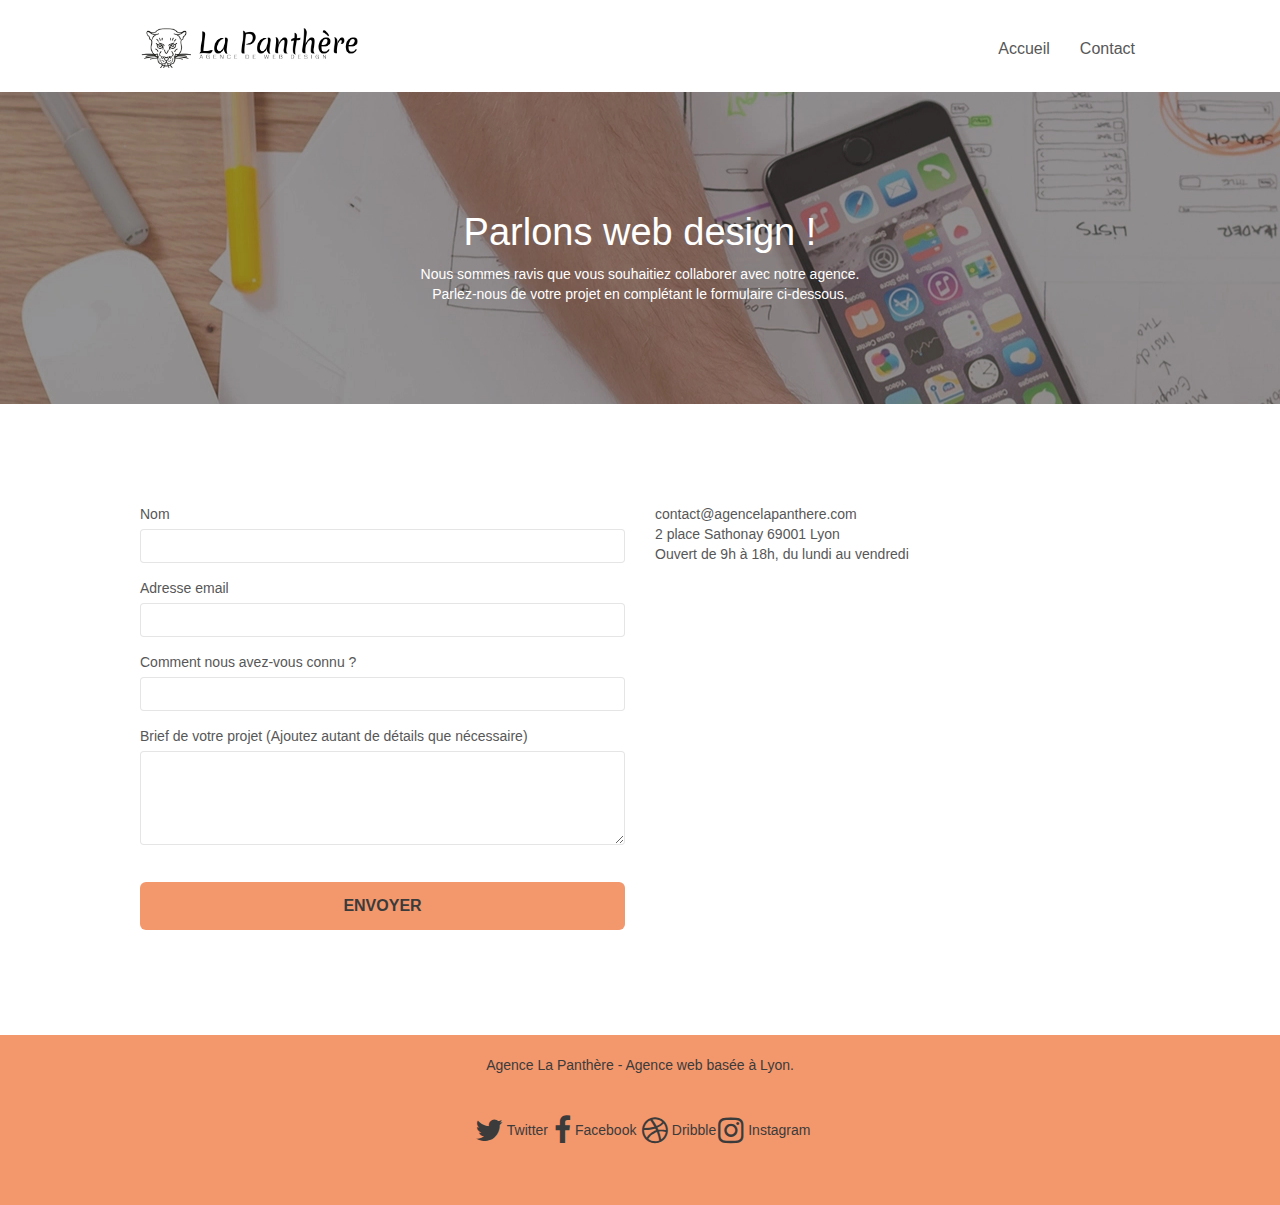
==== contact.html @ 333d261f "improved accessibility" ====
<!doctype html>
<html lang="fr">
<head>
	<meta charset="utf-8">
	<meta name="description" content="La Panthère est une entreprise de web design basée à Lyon. Nous créons des sites web professionnels et attrayants qui aident nos clients à atteindre leurs objectifs commerciaux. Nous proposons également des services de référencement naturel pour améliorer la visibilité de votre site sur les moteurs de recherche. Contactez-nous pour en savoir plus sur nos services de web design à Lyon.">
	<meta name="viewport" content="width=device-width, initial-scale=1.0, viewport-fit=cover">
	<link rel="shortcut icon" type="image/webp" href="img/favicon.webp">

	<link rel="stylesheet" type="text/css" href="css/bootstrap.min.css" defer>
	<link rel="stylesheet" type="text/css" href="css/font-awesome.min.css">
	<link rel="stylesheet" type="text/css" href="css/et-line.min.css">
	<link rel="stylesheet" type="text/css" href="css/style.min.css">

	<title>La Panthère - Contact</title>

    
<!-- Analytics -->
 
<!-- Analytics END -->
    
</head>
<body>
<!-- Principal conteneur -->
<div class="page-container">
    
<!-- bloc-0 -->
<header>
	<div class="bloc bgc-white l-bloc " id="bloc-0">
		<div class="container bloc-sm">
			<nav class="navbar row">
				<div class="navbar-header">
					<a class="navbar-brand" href="index.html"><img src="img/agence-la-panthere-monochrome.1.webp" alt="atlanta web design logo" height="40" /></a>
					<button id="nav-toggle" type="button" class="ui-navbar-toggle navbar-toggle" data-toggle="collapse" data-target=".navbar-1">
						<span class="sr-only">Toggle navigation</span><span class="icon-bar"></span><span class="icon-bar"></span><span class="icon-bar"></span>
					</button>
				</div>
				<div class="collapse navbar-collapse navbar-1 special-dropdown-nav">
					<ul class="site-navigation nav navbar-nav">
						<li>
							<a href="index.html" label="Vers la page d'accueil du site">Accueil</a>
						</li>
						<li>
							<a href="contact.html" label="Vers la page de contact du site">Contact</a>
						</li>
					</ul>
				</div>
			</nav>
		</div>
	</div>
</header>
<!-- bloc-0 END -->

<!-- bloc-6 -->
<main>
	<div class="bloc bg-banniere bg-repeat bgc-atomic-tangerine d-bloc bloc-bg-texture" id="bloc-6">
		<div class="container bloc-lg">
			<div class="row">
				<div class="col-sm-12">
					<h1 class="text-center ltc-white hero-bloc-text">
						Parlons web design !
					</h1>
					<p class="text-center ltc-white mg-lg tight-width-whitespace">
						Nous sommes ravis que vous souhaitiez collaborer avec notre agence.<br>
						Parlez-nous de votre projet en complétant le formulaire ci-dessous.
					</p>
				</div>
			</div>
		</div>
	</div>
	<!-- bloc-6 END -->

	<!-- bloc-7 -->
	<div class="bloc bgc-white l-bloc" id="bloc-7">
		<div class="container bloc-lg">
			<div class="row">
				<div class="col-sm-6">
					<form id="form_1" novalidate success-msg="Your message has been sent." fail-msg="Sorry it seems that our mail server is not responding, Sorry for the inconvenience!">
						<div class="form-group">
							<label>
								Nom
							</label>
							<input id="name" class="form-control" required title="Entrez votre nom" />
						</div>
						<div class="form-group">
							<label for="email">
								Adresse email
							</label>
							<input id="email" class="form-control" type="email" required title="Veuillez entrer votre adresse e-mail" />
						</div>
						<div class="form-group">
							<label for="input_504">
								Comment nous avez-vous connu ?
							</label>
							<input class="form-control" type="email" required id="input_504" title="Dites-nous comment vous nous avez connus"/>
						</div>
						<div class="form-group">
							<label for="message">
								Brief de votre projet (Ajoutez autant de détails que nécessaire)<br>
							</label><textarea id="message" class="form-control" rows="4" cols="50" required title="Veuillez entrer un bref de votre projet avec autant de détails que nécessaire"></textarea>
						</div> 
						<button class="bloc-button btn btn-lg btn-block cta-hero btn-atomic-tangerine" type="submit" title="Envoyer le formulaire">
							Envoyer
						</button>
					</form>
				</div>
				<div class="col-sm-6">
					<p>
						contact@agencelapanthere.com<br>2 place Sathonay 69001 Lyon<br>Ouvert de 9h à 18h, du lundi au vendredi<br>
					</p>
				</div>
			</div>
		</div>
	</div>
</main>
<!-- bloc-7 END -->

<!-- ScrollToTop Button -->
<a class="bloc-button btn btn-d scrollToTop" onclick="scrollToTarget('1')"><span class="fa fa-chevron-up"></span></a>
<!-- ScrollToTop Button END-->


<!-- Footer - bloc-8 -->
<footer>
	<div class="bloc bgc-atomic-tangerine d-bloc" id="bloc-8">
		<div class="container bloc-sm">
			<div class="row">
				<div class="col-sm-12">
					<p class="text-center">
						Agence La Panthère - Agence web basée à Lyon.<br>
					</p>
					<div class="row row-no-gutters social">
						<div class="col-sm-3">
							<div class="text-center">
								<a class="social" href="https://twitter.com" aria-label="twitter" title="twitter"><span class="fa fa-twitter icon-md"></span>Twitter</a>
							</div>
						</div>
						<div class="col-sm-3">
							<div class="text-center">
								<a class="social" href="https://www.facebook.com" aria-label="facebook" title="facebook"><span class="fa fa-facebook icon-md"></span>Facebook</a>
							</div>
						</div>
						<div class="col-sm-3">
							<div class="text-center ">
								<a class="social" href="https://dribbble.com" aria-label="dribbble" title="dribbble"><span class="fa fa-dribbble icon-md"></span>Dribble</a>
							</div>
						</div>
						<div class="col-sm-3">
							<div class="text-center ">
								<a class="social" href="https://www.instagram.com" aria-label="instagram" title="instagram"><span class="fa fa-instagram icon-md"></span>Instagram</a>
							</div>
						</div>
					</div>
				</div>
			</div>
		</div>
	</div>
</footer>
<!-- Footer - bloc-8 END -->

</div>
<!-- Principal conteneur END -->
    
<!-- scrips js delayed -->
<script src="./js/jquery-2.1.0.min.js" defer></script>
<script src="./js/bootstrap.min.js" defer></script>
<script src="./js/blocs.min.js" defer></script>
<script src="./js/jqBootstrapValidation.min.js" defer></script>
<script src="./js/formHandler.min.js" defer></script>

</body>
</html>
---- css/style.min.css ----
.d-bloc .navbar-toggle .icon-bar,body{background:#fff}.bloc .container,.row.row-no-gutters>[class*=" col-"],.row.row-no-gutters>[class^=col-]{padding-right:0;padding-left:0}.nav-center .navbar-brand img,body{margin:0}.nav-invert .navbar .nav,.nav>li{float:left}a,button{outline:0!important}.scrollToTop,a,button{transition:.3s ease-in-out}.text-center,a[data-lightbox]{text-align:center}body{padding:0;overflow-x:hidden;-webkit-font-smoothing:antialiased;-moz-osx-font-smoothing:grayscale}a:hover{text-decoration:none;cursor:pointer}#page-loading-blocs-notifaction{position:fixed;top:0;bottom:0;width:100%;z-index:100000;background:url("img/pageload-spinner.gif") center center no-repeat #fff}.bloc{width:100%;clear:both;background:50% 50%/cover no-repeat;padding:0 50px;-webkit-background-size:cover;-moz-background-size:cover;-o-background-size:cover;position:relative}.bloc-lg{padding:100px 50px}.bloc-md{padding:50px}.bloc-sm{padding:20px 50px}.bg-b-edge,.bg-bl-edge,.bg-br-edge,.bg-center,.bg-l-edge,.bg-r-edge,.bg-repeat,.bg-t-edge,.bg-tl-edge,.bg-tr-edge{-webkit-background-size:auto!important;-moz-background-size:auto!important;-o-background-size:auto!important;background-size:auto!important}.bg-repeat,.nav>li a:focus,.nav>li a:hover{background:0 0}.bg-t-edge{background:top no-repeat}.bloc-bg-texture::before{content:"";background-size:2px 2px;position:absolute;top:0;bottom:0;left:0;right:0}.nav>li>.dropdown a,.navbar-toggle:hover{background:0 0!important}.b-parallax{background-attachment:fixed}.d-bloc{color:rgba(255,255,255,.7)}.d-bloc button:hover{color:rgba(255,255,255,.9)}.d-bloc .icon-round,.d-bloc .icon-rounded,.d-bloc .icon-semi-rounded-a,.d-bloc .icon-semi-rounded-b,.d-bloc .icon-square{border-color:rgba(255,255,255,.9)}.d-bloc .divider-h span{border-color:rgba(255,255,255,.2)}.d-bloc .a-btn,.d-bloc .navbar a,.d-bloc .navbar-brand,.d-bloc a .icon-lg,.d-bloc a .icon-md,.d-bloc a .icon-sm,.d-bloc a .icon-xl,.d-bloc h1 a,.d-bloc h2 a,.d-bloc h3 a,.d-bloc h4 a,.d-bloc h5 a,.d-bloc h6 a,.d-bloc p a{color:rgba(255,255,255,.6)}.d-bloc .a-btn:hover,.d-bloc .navbar a:hover,.d-bloc .navbar-brand:hover,.d-bloc a:hover .icon-lg,.d-bloc a:hover .icon-md,.d-bloc a:hover .icon-sm,.d-bloc a:hover .icon-xl,.d-bloc h1 a:hover,.d-bloc h2 a:hover,.d-bloc h3 a:hover,.d-bloc h4 a:hover,.d-bloc h5 a:hover,.d-bloc h6 a:hover,.d-bloc p a:hover{color:#fff}.d-bloc .btn-wire,.d-bloc .btn-wire:hover{color:#fff;border-color:#fff}.d-bloc .panel icon,.l-bloc .icon-round,.l-bloc .icon-rounded,.l-bloc .icon-semi-rounded-a,.l-bloc .icon-semi-rounded-b,.l-bloc .icon-square{border-color:rgba(0,0,0,.7)}.d-bloc .panel,.l-bloc{color:rgba(0,0,0,.5)}.d-bloc .panel button:hover,.l-bloc button:hover{color:rgba(0,0,0,.7)}.d-bloc .panel .divider-h span,.l-bloc .divider-h span{border-color:rgba(0,0,0,.1)}.d-bloc .panel .a-btn,.l-bloc .a-btn,.l-bloc .navbar a,.l-bloc .navbar-brand,.l-bloc .navbar-toggle .icon-bar,.l-bloc a .icon-lg,.l-bloc a .icon-md,.l-bloc a .icon-sm,.l-bloc a .icon-xl,.l-bloc h1 a,.l-bloc h2 a,.l-bloc h3 a,.l-bloc h4 a,.l-bloc h5 a,.l-bloc h6 a,.l-bloc p a{color:rgba(0,0,0,.6)}.d-bloc .panel .a-btn:hover,.l-bloc .a-btn:hover,.l-bloc .navbar a:hover,.l-bloc .navbar-brand:hover,.l-bloc a:hover .icon-lg,.l-bloc a:hover .icon-md,.l-bloc a:hover .icon-sm,.l-bloc a:hover .icon-xl,.l-bloc h1 a:hover,.l-bloc h2 a:hover,.l-bloc h3 a:hover,.l-bloc h4 a:hover,.l-bloc h5 a:hover,.l-bloc h6 a:hover,.l-bloc p a:hover{color:#000}.d-bloc .panel .btn-wire,.d-bloc .panel .btn-wire:hover,.l-bloc .btn-wire,.l-bloc .btn-wire:hover{color:rgba(0,0,0,.7);border-color:rgba(0,0,0,.3)}.voffset{margin-top:30px}.voffset-lg{margin-top:80px}.row-no-gutters{margin-right:0;margin-left:0}#bloc-1-hero h1{font-size:32px}.navbar{margin-bottom:0;z-index:1}.navbar-brand{height:auto;padding:3px 15px;font-size:25px;font-weight:600;line-height:44px}.navbar-brand img{max-height:200px;margin:0 5px 0 0;display:inline}.navbar-brand img[src$=svg]{min-width:100px}.navbar .nav{padding-top:2px;margin-right:-16px;float:right;z-index:1}.nav>li{margin-top:4px;font-size:16px}.navbar-nav .open .dropdown-menu>li>a{text-align:inherit}.navbar-toggle{margin:10px 10px 0 0;border:0}.mg-lg,.mg-md{margin-top:10px}.navbar-toggle .icon-bar{background-color:rgba(0,0,0,.5);width:26px}.nav-invert .navbar-brand,.nav-invert .navbar-header{float:right;position:relative;z-index:2}.citation{font-style:italic;font-size:1.5em;letter-spacing:-1px;line-height:24px}.author{font-size:1.3em}.col-sm-12{width:100%;place-items:center}footer .social,footer .social .icon-md,footer p{color:#3b3b3b!important;justify-content:center}.ltc-atomic-tangerine,.nav>li a:hover,.tc-white{color:#f3976c!important}@media (min-width:768px){.site-navigation{position:absolute;top:50%;right:20px;transform:translate(0,-50%);-webkit-transform:translateY(-50%)}.nav>li .dropdown-menu a,.nav>li .dropdown-menu a:hover{color:#484848}.nav-invert .site-navigation{left:0;right:0}.nav-center{text-align:center}.nav-center .navbar-header{width:100%}.nav-center .nav>li,.nav-center .navbar-brand,.nav-center .navbar-header{float:none;display:inline-block}.nav-center .site-navigation{position:relative;width:100%;right:0;margin-right:0;margin-top:20px}.nav-center.mini-nav .navbar-toggle{float:none;margin:10px auto 0}}.nav>li>.dropdown a{display:block;padding:14px 15px}nav .caret{margin:0 5px}.dropdown-menu .dropdown-menu{top:-8px;left:100%}.dropdown-menu .dropmenu-flow-right{top:100%;left:0;margin-left:-1px;border-top-left-radius:0;border-top-right-radius:0}.dropdown-menu .dropdown span{border:4px solid #000;border-top-color:transparent;border-right-color:transparent;border-bottom-color:transparent;margin:6px -5px 0 0!important;float:right}.mg-md{margin-bottom:20px}.mg-lg{margin-bottom:40px}.btn{margin:0 5px 5px 0}.btn.pull-right{margin:0 0 5px 5px}.btn-d,.btn-d:focus,.btn-d:hover{color:#fff;background:rgba(0,0,0,.3)}.close-lightbox,.lightbox-caption,.next-lightbox,.prev-lightbox{background:rgba(0,0,0,.5);position:absolute}.btn-rd{border-radius:40px}.btn-clean{border:1px solid rgba(0,0,0,.08);border-bottom-color:rgba(0,0,0,.1);text-shadow:0 1px 0 rgba(0,0,1,.1);box-shadow:0 1px 3px rgba(0,0,1,.25),inset 0 1px 0 0 rgba(255,255,255,.15)}.icon-md{font-size:30px!important}.icon-lg{font-size:60px!important}.showScrollTop,p{font-size:14px}.sm-shadow{text-shadow:0 1px 2px rgba(0,0,0,.3)}.panel-sq,.panel-sq .panel-footer,.panel-sq .panel-heading{border-radius:0}.panel-rd{border-radius:30px}.panel-rd .panel-heading{border-radius:29px 29px 0 0}.panel-rd .panel-footer{border-radius:0 0 29px 29px}.form-control{border-color:rgba(0,0,0,.1);box-shadow:none}.scrollToTop{width:40px;height:40px;position:fixed;bottom:20px;right:20px;opacity:0;z-index:500}.scrollToTop span{margin-top:6px}.showScrollTop{opacity:1}a[data-lightbox]{position:relative;display:block}a[data-lightbox]:hover::before{content:"+";font-family:HelveticaNeue-Light,"Helvetica Neue Light","Helvetica Neue",Helvetica,Arial;font-size:32px;width:50px;height:50px;margin-left:-25px;border-radius:50%;background:rgba(0,0,0,.6);color:#fff;font-weight:100;z-index:1;position:absolute;top:50%;transform:translateY(-50%);-webkit-transform:translateY(-50%)}a[data-lightbox]:hover img{opacity:.6;-webkit-animation-fill-mode:none;animation-fill-mode:none}#lightbox-modal{display:flex;align-items:center}#lightbox-modal .modal-dialog{width:90%;max-width:900px;margin:0 auto}#lightbox-modal .modal-dialog img{max-height:90vh;margin:0 auto}.lightbox-caption{padding:20px;color:#fff;left:15px;right:15px;bottom:5px}.close-lightbox{color:#fff;font-size:30px;top:20px;right:20px;z-index:20;border:none;line-height:30px;padding:0 9px 5px;opacity:.3}.close-lightbox:hover,.next-lightbox:hover,.prev-lightbox:hover{opacity:1;color:#fff}.next-lightbox,.prev-lightbox{font-size:20px;color:rgba(255,255,255,.9);transition:.2s ease-in-out;top:45%;z-index:1;opacity:.4}.next-lightbox{padding:6px 8px 1px 13px;right:25px}.prev-lightbox{padding:6px 13px 1px 10px;left:25px}.snapshot-lb .modal-body{padding-bottom:45px}.snapshot-lb .lightbox-caption{padding:0;color:rgba(0,0,0,.5);background:0 0}.btn,a,h1,h2,h3,h4,h5,h6,label,p{font-family:helvetica;font-weight:400;color:#575757!important}h1,h3,h4{color:#333!important}.container{max-width:1000px}.hero-bloc-text{font-size:38px}.hero-bloc-text-sub{font-size:36px}.statement-bloc-text{line-height:26px;font-style:italic;font-size:20px;text-align:center;font-weight:lighter;max-width:520px;margin:auto}.cta-hero,h3{text-transform:uppercase;font-weight:700}.tight-width-whitespace{max-width:600px;margin:auto}.h1{font-size:20px;font-family:"Open Sans"}.cta-hero{margin-top:22px;color:#fff!important;padding:12px 28px;font-size:16px}.social{max-width:400px;margin:20px auto;display:flex;align-items:center;color:#3b3b3b!important;gap:4px}h2{font-size:22px;line-height:1.4em}h3{font-size:15px}.med-width-whitespace{max-width:800px;margin:auto;box-shadow:0 0 0 #000}.icons{margin-bottom:14px;margin-top:24px}.ltc-white,.white{color:#fff!important}.portfolio-thumb{margin-bottom:24px}.portfolio-row{margin-bottom:44px;margin-top:50px}.avatar{box-shadow:0 4px 9px rgba(0,0,0,.3)}.black-background{background-color:rgba(0,0,0,.7);padding:40px}.bold-link{font-weight:900;text-decoration:underline!important}.bgc-white{background-color:#fff}.bgc-dark-slate-blue{background-color:#364577}.bgc-atomic-tangerine{background-color:#f3976c}.btn-atomic-tangerine{background:#f3976c;color:#3b3b3b!important}.btn-atomic-tangerine:hover{background:#c27956!important;color:#0b1c34!important}.ltc-white:hover{color:#ccc!important}.ltc-atomic-tangerine:hover{color:#c27956!important}.icon-dark-slate-blue{color:#364577!important;border-color:#364577!important}.bg-banniere,.bg-dots-bg{background-image:url("../img/agence-la-panthere.webp")}.bg-presentation{background-image:url("../img/image-de-presentation.webp")}@media (max-width:1024px){.bloc{padding-left:20px;padding-right:20px}.bloc-tile-2.full-width-bloc .container,.bloc-tile-3.full-width-bloc .container,.bloc-tile-4.full-width-bloc .container,.bloc.full-width-bloc{padding-left:0;padding-right:0}}@media (max-width:992px) and (min-width:768px){.navbar .nav{max-width:80%}.nav-center.navbar .nav{max-width:100%}}@media only screen and (min-width:768px) and (max-width:1024px) and (orientation:landscape){.b-parallax{background-attachment:scroll}}@media only screen and (min-width:1024px) and (max-width:1366px) and (-webkit-min-device-pixel-ratio:1.5){.b-parallax{background-attachment:scroll}}@media (max-width:991px){.container{width:100%}.b-parallax{background-attachment:scroll}#hero-bloc,.page-container{overflow-x:hidden;position:relative}.bloc{padding-left:constant(safe-area-inset-left);padding-right:constant(safe-area-inset-right)}.bloc-group,.bloc-group .bloc{display:block;width:100%}.bloc-fill-screen .fill-bloc-bottom-edge,.bloc-fill-screen .fill-bloc-top-edge{padding:0 20px;padding-left:constant(safe-area-inset-left);padding-right:constant(safe-area-inset-right)}}@media (max-width:400px){.bloc{padding-left:0;padding-right:0}}@media (max-width:767px){.page-container{overflow-x:hidden;position:relative}#disqus_thread,h1,h2,h3,h4,h5,h6,p{padding-left:10px!important;padding-right:10px!important}.b-parallax{background-attachment:scroll}.navbar .nav{padding-top:0;border-top:1px solid rgba(0,0,0,.2);float:none!important}.navbar.row{margin-left:0;margin-right:0}.site-navigation{position:inherit;transform:none;-webkit-transform:none;-ms-transform:none}.nav>li{margin-top:0;border-bottom:1px solid rgba(0,0,0,.1);background:rgba(0,0,0,.05);text-align:left;padding-left:15px;width:100%}.nav>li:hover{background:rgba(0,0,0,.08)}.dropdown .dropdown a .caret{float:none;margin:5px 0 0 10px!important;border:4px solid #000;border-bottom-color:transparent;border-right-color:transparent;border-left-color:transparent}#hero-bloc .navbar .nav{background:rgba(0,0,0,.8)}#hero-bloc .navbar .nav a{color:rgba(255,255,255,.6)}.hero{padding:50px 0}.hero-nav{left:-1px;right:-1px}.navbar-collapse{padding:0;overflow-x:hidden;-webkit-box-shadow:none;box-shadow:none}.navbar-brand img{max-height:40px;width:auto}.nav-invert .navbar-header{float:none;width:100%}.nav-invert .navbar-toggle{float:left;margin-left:10px}.bloc,.bloc-fill-screen .fill-bloc-bottom-edge,.bloc-fill-screen .fill-bloc-top-edge,.bloc-md,.bloc-sm,.bloc-tile-2 .container,.bloc-tile-3 .container,.bloc-tile-4 .container{padding-left:0;padding-right:0}.bloc-lg,.bloc-xl,.bloc-xxl{padding:40px 0}.a-block{padding:0 10px}.btn-dwn{display:none}.voffset{margin-top:5px}.voffset-md{margin-top:20px}.voffset-lg{margin-top:30px}form{padding:5px}.close-lightbox{display:inline-block}.blocsapp-device-iphone5{background-size:216px 425px;padding-top:60px;width:216px;height:425px}.blocsapp-device-iphone5 img{width:180px;height:320px}.bloc-mob-center-text{text-align:center}}
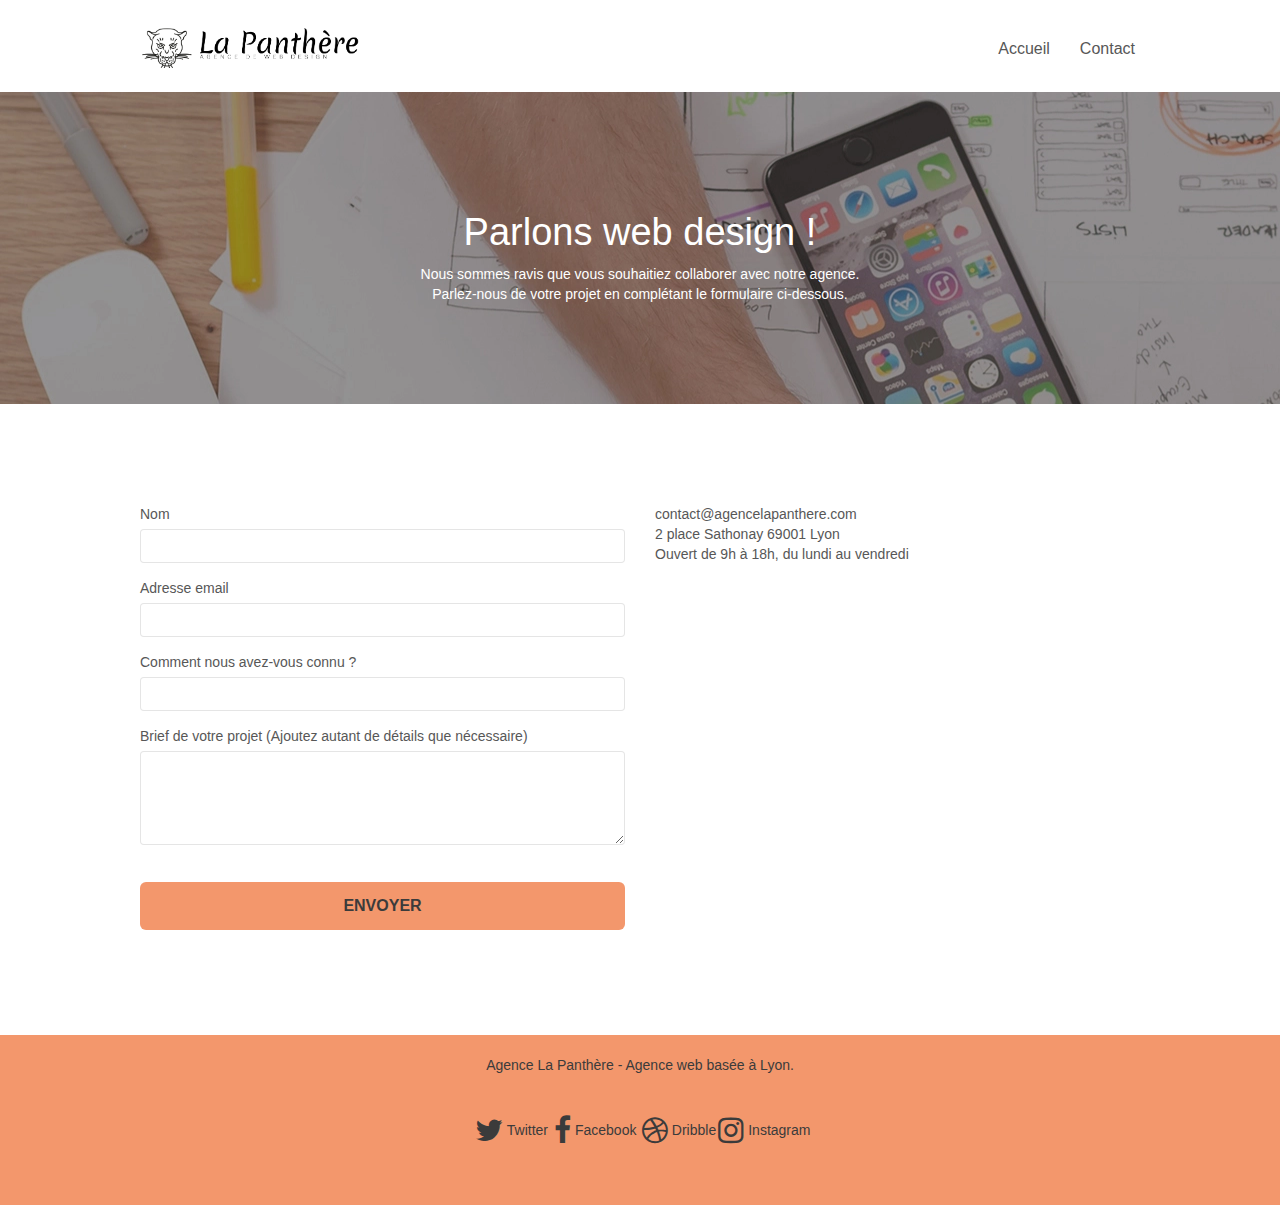
==== commit 53631478: "upgrade jquery" ====
--- a/contact.html
+++ b/contact.html
@@ -4,9 +4,9 @@
 	<meta charset="utf-8">
 	<meta name="description" content="La Panthère est une entreprise de web design basée à Lyon. Nous créons des sites web professionnels et attrayants qui aident nos clients à atteindre leurs objectifs commerciaux. Nous proposons également des services de référencement naturel pour améliorer la visibilité de votre site sur les moteurs de recherche. Contactez-nous pour en savoir plus sur nos services de web design à Lyon.">
 	<meta name="viewport" content="width=device-width, initial-scale=1.0, viewport-fit=cover">
-	<link rel="shortcut icon" type="image/webp" href="img/favicon.webp">
+	<link rel="shortcut icon" type="image/webp" href="img/favicon.ico">
 
-	<link rel="stylesheet" type="text/css" href="css/bootstrap.min.css" defer>
+	<link rel="stylesheet" type="text/css" href="css/bootstrap.min.css">
 	<link rel="stylesheet" type="text/css" href="css/font-awesome.min.css">
 	<link rel="stylesheet" type="text/css" href="css/et-line.min.css">
 	<link rel="stylesheet" type="text/css" href="css/style.min.css">
@@ -37,10 +37,10 @@
 				<div class="collapse navbar-collapse navbar-1 special-dropdown-nav">
 					<ul class="site-navigation nav navbar-nav">
 						<li>
-							<a href="index.html" label="Vers la page d'accueil du site">Accueil</a>
+							<a href="index.html" title="Vers la page d'accueil du site">Accueil</a>
 						</li>
 						<li>
-							<a href="contact.html" label="Vers la page de contact du site">Contact</a>
+							<a href="contact.html" title="Vers la page de contact du site">Contact</a>
 						</li>
 					</ul>
 				</div>
@@ -74,7 +74,7 @@
 		<div class="container bloc-lg">
 			<div class="row">
 				<div class="col-sm-6">
-					<form id="form_1" novalidate success-msg="Your message has been sent." fail-msg="Sorry it seems that our mail server is not responding, Sorry for the inconvenience!">
+					<form id="form_1" novalidate data-success-msg="Your message has been sent." data-fail-msg="Sorry it seems that our mail server is not responding, Sorry for the inconvenience!">
 						<div class="form-group">
 							<label>
 								Nom
@@ -131,22 +131,22 @@
 					<div class="row row-no-gutters social">
 						<div class="col-sm-3">
 							<div class="text-center">
-								<a class="social" href="https://twitter.com" aria-label="twitter" title="twitter"><span class="fa fa-twitter icon-md"></span>Twitter</a>
+								<a class="social" href="https://twitter.com" aria-label="twitter" title="vers notre twitter"><span class="fa fa-twitter icon-md"></span>Twitter</a>
 							</div>
 						</div>
 						<div class="col-sm-3">
 							<div class="text-center">
-								<a class="social" href="https://www.facebook.com" aria-label="facebook" title="facebook"><span class="fa fa-facebook icon-md"></span>Facebook</a>
+								<a class="social" href="https://www.facebook.com" aria-label="facebook" title="vers notre facebook"><span class="fa fa-facebook icon-md"></span>Facebook</a>
 							</div>
 						</div>
 						<div class="col-sm-3">
 							<div class="text-center ">
-								<a class="social" href="https://dribbble.com" aria-label="dribbble" title="dribbble"><span class="fa fa-dribbble icon-md"></span>Dribble</a>
+								<a class="social" href="https://dribbble.com" aria-label="dribbble" title="vers notre dribbble"><span class="fa fa-dribbble icon-md"></span>Dribble</a>
 							</div>
 						</div>
 						<div class="col-sm-3">
 							<div class="text-center ">
-								<a class="social" href="https://www.instagram.com" aria-label="instagram" title="instagram"><span class="fa fa-instagram icon-md"></span>Instagram</a>
+								<a class="social" href="https://www.instagram.com" aria-label="instagram" title="vers notre instagram"><span class="fa fa-instagram icon-md"></span>Instagram</a>
 							</div>
 						</div>
 					</div>
@@ -161,7 +161,7 @@
 <!-- Principal conteneur END -->
     
 <!-- scrips js delayed -->
-<script src="./js/jquery-2.1.0.min.js" defer></script>
+<script src="./js/jquery-3-6-3.min.js" defer></script>
 <script src="./js/bootstrap.min.js" defer></script>
 <script src="./js/blocs.min.js" defer></script>
 <script src="./js/jqBootstrapValidation.min.js" defer></script>
--- a/css/style.min.css
+++ b/css/style.min.css
@@ -1 +1 @@
-.d-bloc .navbar-toggle .icon-bar,body{background:#fff}.bloc .container,.row.row-no-gutters>[class*=" col-"],.row.row-no-gutters>[class^=col-]{padding-right:0;padding-left:0}.nav-center .navbar-brand img,body{margin:0}.nav-invert .navbar .nav,.nav>li{float:left}a,button{outline:0!important}.scrollToTop,a,button{transition:.3s ease-in-out}.text-center,a[data-lightbox]{text-align:center}body{padding:0;overflow-x:hidden;-webkit-font-smoothing:antialiased;-moz-osx-font-smoothing:grayscale}a:hover{text-decoration:none;cursor:pointer}#page-loading-blocs-notifaction{position:fixed;top:0;bottom:0;width:100%;z-index:100000;background:url("img/pageload-spinner.gif") center center no-repeat #fff}.bloc{width:100%;clear:both;background:50% 50%/cover no-repeat;padding:0 50px;-webkit-background-size:cover;-moz-background-size:cover;-o-background-size:cover;position:relative}.bloc-lg{padding:100px 50px}.bloc-md{padding:50px}.bloc-sm{padding:20px 50px}.bg-b-edge,.bg-bl-edge,.bg-br-edge,.bg-center,.bg-l-edge,.bg-r-edge,.bg-repeat,.bg-t-edge,.bg-tl-edge,.bg-tr-edge{-webkit-background-size:auto!important;-moz-background-size:auto!important;-o-background-size:auto!important;background-size:auto!important}.bg-repeat,.nav>li a:focus,.nav>li a:hover{background:0 0}.bg-t-edge{background:top no-repeat}.bloc-bg-texture::before{content:"";background-size:2px 2px;position:absolute;top:0;bottom:0;left:0;right:0}.nav>li>.dropdown a,.navbar-toggle:hover{background:0 0!important}.b-parallax{background-attachment:fixed}.d-bloc{color:rgba(255,255,255,.7)}.d-bloc button:hover{color:rgba(255,255,255,.9)}.d-bloc .icon-round,.d-bloc .icon-rounded,.d-bloc .icon-semi-rounded-a,.d-bloc .icon-semi-rounded-b,.d-bloc .icon-square{border-color:rgba(255,255,255,.9)}.d-bloc .divider-h span{border-color:rgba(255,255,255,.2)}.d-bloc .a-btn,.d-bloc .navbar a,.d-bloc .navbar-brand,.d-bloc a .icon-lg,.d-bloc a .icon-md,.d-bloc a .icon-sm,.d-bloc a .icon-xl,.d-bloc h1 a,.d-bloc h2 a,.d-bloc h3 a,.d-bloc h4 a,.d-bloc h5 a,.d-bloc h6 a,.d-bloc p a{color:rgba(255,255,255,.6)}.d-bloc .a-btn:hover,.d-bloc .navbar a:hover,.d-bloc .navbar-brand:hover,.d-bloc a:hover .icon-lg,.d-bloc a:hover .icon-md,.d-bloc a:hover .icon-sm,.d-bloc a:hover .icon-xl,.d-bloc h1 a:hover,.d-bloc h2 a:hover,.d-bloc h3 a:hover,.d-bloc h4 a:hover,.d-bloc h5 a:hover,.d-bloc h6 a:hover,.d-bloc p a:hover{color:#fff}.d-bloc .btn-wire,.d-bloc .btn-wire:hover{color:#fff;border-color:#fff}.d-bloc .panel icon,.l-bloc .icon-round,.l-bloc .icon-rounded,.l-bloc .icon-semi-rounded-a,.l-bloc .icon-semi-rounded-b,.l-bloc .icon-square{border-color:rgba(0,0,0,.7)}.d-bloc .panel,.l-bloc{color:rgba(0,0,0,.5)}.d-bloc .panel button:hover,.l-bloc button:hover{color:rgba(0,0,0,.7)}.d-bloc .panel .divider-h span,.l-bloc .divider-h span{border-color:rgba(0,0,0,.1)}.d-bloc .panel .a-btn,.l-bloc .a-btn,.l-bloc .navbar a,.l-bloc .navbar-brand,.l-bloc .navbar-toggle .icon-bar,.l-bloc a .icon-lg,.l-bloc a .icon-md,.l-bloc a .icon-sm,.l-bloc a .icon-xl,.l-bloc h1 a,.l-bloc h2 a,.l-bloc h3 a,.l-bloc h4 a,.l-bloc h5 a,.l-bloc h6 a,.l-bloc p a{color:rgba(0,0,0,.6)}.d-bloc .panel .a-btn:hover,.l-bloc .a-btn:hover,.l-bloc .navbar a:hover,.l-bloc .navbar-brand:hover,.l-bloc a:hover .icon-lg,.l-bloc a:hover .icon-md,.l-bloc a:hover .icon-sm,.l-bloc a:hover .icon-xl,.l-bloc h1 a:hover,.l-bloc h2 a:hover,.l-bloc h3 a:hover,.l-bloc h4 a:hover,.l-bloc h5 a:hover,.l-bloc h6 a:hover,.l-bloc p a:hover{color:#000}.d-bloc .panel .btn-wire,.d-bloc .panel .btn-wire:hover,.l-bloc .btn-wire,.l-bloc .btn-wire:hover{color:rgba(0,0,0,.7);border-color:rgba(0,0,0,.3)}.voffset{margin-top:30px}.voffset-lg{margin-top:80px}.row-no-gutters{margin-right:0;margin-left:0}#bloc-1-hero h1{font-size:32px}.navbar{margin-bottom:0;z-index:1}.navbar-brand{height:auto;padding:3px 15px;font-size:25px;font-weight:600;line-height:44px}.navbar-brand img{max-height:200px;margin:0 5px 0 0;display:inline}.navbar-brand img[src$=svg]{min-width:100px}.navbar .nav{padding-top:2px;margin-right:-16px;float:right;z-index:1}.nav>li{margin-top:4px;font-size:16px}.navbar-nav .open .dropdown-menu>li>a{text-align:inherit}.navbar-toggle{margin:10px 10px 0 0;border:0}.mg-lg,.mg-md{margin-top:10px}.navbar-toggle .icon-bar{background-color:rgba(0,0,0,.5);width:26px}.nav-invert .navbar-brand,.nav-invert .navbar-header{float:right;position:relative;z-index:2}.citation{font-style:italic;font-size:1.5em;letter-spacing:-1px;line-height:24px}.author{font-size:1.3em}.col-sm-12{width:100%;place-items:center}footer .social,footer .social .icon-md,footer p{color:#3b3b3b!important;justify-content:center}.ltc-atomic-tangerine,.nav>li a:hover,.tc-white{color:#f3976c!important}@media (min-width:768px){.site-navigation{position:absolute;top:50%;right:20px;transform:translate(0,-50%);-webkit-transform:translateY(-50%)}.nav>li .dropdown-menu a,.nav>li .dropdown-menu a:hover{color:#484848}.nav-invert .site-navigation{left:0;right:0}.nav-center{text-align:center}.nav-center .navbar-header{width:100%}.nav-center .nav>li,.nav-center .navbar-brand,.nav-center .navbar-header{float:none;display:inline-block}.nav-center .site-navigation{position:relative;width:100%;right:0;margin-right:0;margin-top:20px}.nav-center.mini-nav .navbar-toggle{float:none;margin:10px auto 0}}.nav>li>.dropdown a{display:block;padding:14px 15px}nav .caret{margin:0 5px}.dropdown-menu .dropdown-menu{top:-8px;left:100%}.dropdown-menu .dropmenu-flow-right{top:100%;left:0;margin-left:-1px;border-top-left-radius:0;border-top-right-radius:0}.dropdown-menu .dropdown span{border:4px solid #000;border-top-color:transparent;border-right-color:transparent;border-bottom-color:transparent;margin:6px -5px 0 0!important;float:right}.mg-md{margin-bottom:20px}.mg-lg{margin-bottom:40px}.btn{margin:0 5px 5px 0}.btn.pull-right{margin:0 0 5px 5px}.btn-d,.btn-d:focus,.btn-d:hover{color:#fff;background:rgba(0,0,0,.3)}.close-lightbox,.lightbox-caption,.next-lightbox,.prev-lightbox{background:rgba(0,0,0,.5);position:absolute}.btn-rd{border-radius:40px}.btn-clean{border:1px solid rgba(0,0,0,.08);border-bottom-color:rgba(0,0,0,.1);text-shadow:0 1px 0 rgba(0,0,1,.1);box-shadow:0 1px 3px rgba(0,0,1,.25),inset 0 1px 0 0 rgba(255,255,255,.15)}.icon-md{font-size:30px!important}.icon-lg{font-size:60px!important}.showScrollTop,p{font-size:14px}.sm-shadow{text-shadow:0 1px 2px rgba(0,0,0,.3)}.panel-sq,.panel-sq .panel-footer,.panel-sq .panel-heading{border-radius:0}.panel-rd{border-radius:30px}.panel-rd .panel-heading{border-radius:29px 29px 0 0}.panel-rd .panel-footer{border-radius:0 0 29px 29px}.form-control{border-color:rgba(0,0,0,.1);box-shadow:none}.scrollToTop{width:40px;height:40px;position:fixed;bottom:20px;right:20px;opacity:0;z-index:500}.scrollToTop span{margin-top:6px}.showScrollTop{opacity:1}a[data-lightbox]{position:relative;display:block}a[data-lightbox]:hover::before{content:"+";font-family:HelveticaNeue-Light,"Helvetica Neue Light","Helvetica Neue",Helvetica,Arial;font-size:32px;width:50px;height:50px;margin-left:-25px;border-radius:50%;background:rgba(0,0,0,.6);color:#fff;font-weight:100;z-index:1;position:absolute;top:50%;transform:translateY(-50%);-webkit-transform:translateY(-50%)}a[data-lightbox]:hover img{opacity:.6;-webkit-animation-fill-mode:none;animation-fill-mode:none}#lightbox-modal{display:flex;align-items:center}#lightbox-modal .modal-dialog{width:90%;max-width:900px;margin:0 auto}#lightbox-modal .modal-dialog img{max-height:90vh;margin:0 auto}.lightbox-caption{padding:20px;color:#fff;left:15px;right:15px;bottom:5px}.close-lightbox{color:#fff;font-size:30px;top:20px;right:20px;z-index:20;border:none;line-height:30px;padding:0 9px 5px;opacity:.3}.close-lightbox:hover,.next-lightbox:hover,.prev-lightbox:hover{opacity:1;color:#fff}.next-lightbox,.prev-lightbox{font-size:20px;color:rgba(255,255,255,.9);transition:.2s ease-in-out;top:45%;z-index:1;opacity:.4}.next-lightbox{padding:6px 8px 1px 13px;right:25px}.prev-lightbox{padding:6px 13px 1px 10px;left:25px}.snapshot-lb .modal-body{padding-bottom:45px}.snapshot-lb .lightbox-caption{padding:0;color:rgba(0,0,0,.5);background:0 0}.btn,a,h1,h2,h3,h4,h5,h6,label,p{font-family:helvetica;font-weight:400;color:#575757!important}h1,h3,h4{color:#333!important}.container{max-width:1000px}.hero-bloc-text{font-size:38px}.hero-bloc-text-sub{font-size:36px}.statement-bloc-text{line-height:26px;font-style:italic;font-size:20px;text-align:center;font-weight:lighter;max-width:520px;margin:auto}.cta-hero,h3{text-transform:uppercase;font-weight:700}.tight-width-whitespace{max-width:600px;margin:auto}.h1{font-size:20px;font-family:"Open Sans"}.cta-hero{margin-top:22px;color:#fff!important;padding:12px 28px;font-size:16px}.social{max-width:400px;margin:20px auto;display:flex;align-items:center;color:#3b3b3b!important;gap:4px}h2{font-size:22px;line-height:1.4em}h3{font-size:15px}.med-width-whitespace{max-width:800px;margin:auto;box-shadow:0 0 0 #000}.icons{margin-bottom:14px;margin-top:24px}.ltc-white,.white{color:#fff!important}.portfolio-thumb{margin-bottom:24px}.portfolio-row{margin-bottom:44px;margin-top:50px}.avatar{box-shadow:0 4px 9px rgba(0,0,0,.3)}.black-background{background-color:rgba(0,0,0,.7);padding:40px}.bold-link{font-weight:900;text-decoration:underline!important}.bgc-white{background-color:#fff}.bgc-dark-slate-blue{background-color:#364577}.bgc-atomic-tangerine{background-color:#f3976c}.btn-atomic-tangerine{background:#f3976c;color:#3b3b3b!important}.btn-atomic-tangerine:hover{background:#c27956!important;color:#0b1c34!important}.ltc-white:hover{color:#ccc!important}.ltc-atomic-tangerine:hover{color:#c27956!important}.icon-dark-slate-blue{color:#364577!important;border-color:#364577!important}.bg-banniere,.bg-dots-bg{background-image:url("../img/agence-la-panthere.webp")}.bg-presentation{background-image:url("../img/image-de-presentation.webp")}@media (max-width:1024px){.bloc{padding-left:20px;padding-right:20px}.bloc-tile-2.full-width-bloc .container,.bloc-tile-3.full-width-bloc .container,.bloc-tile-4.full-width-bloc .container,.bloc.full-width-bloc{padding-left:0;padding-right:0}}@media (max-width:992px) and (min-width:768px){.navbar .nav{max-width:80%}.nav-center.navbar .nav{max-width:100%}}@media only screen and (min-width:768px) and (max-width:1024px) and (orientation:landscape){.b-parallax{background-attachment:scroll}}@media only screen and (min-width:1024px) and (max-width:1366px) and (-webkit-min-device-pixel-ratio:1.5){.b-parallax{background-attachment:scroll}}@media (max-width:991px){.container{width:100%}.b-parallax{background-attachment:scroll}#hero-bloc,.page-container{overflow-x:hidden;position:relative}.bloc{padding-left:constant(safe-area-inset-left);padding-right:constant(safe-area-inset-right)}.bloc-group,.bloc-group .bloc{display:block;width:100%}.bloc-fill-screen .fill-bloc-bottom-edge,.bloc-fill-screen .fill-bloc-top-edge{padding:0 20px;padding-left:constant(safe-area-inset-left);padding-right:constant(safe-area-inset-right)}}@media (max-width:400px){.bloc{padding-left:0;padding-right:0}}@media (max-width:767px){.page-container{overflow-x:hidden;position:relative}#disqus_thread,h1,h2,h3,h4,h5,h6,p{padding-left:10px!important;padding-right:10px!important}.b-parallax{background-attachment:scroll}.navbar .nav{padding-top:0;border-top:1px solid rgba(0,0,0,.2);float:none!important}.navbar.row{margin-left:0;margin-right:0}.site-navigation{position:inherit;transform:none;-webkit-transform:none;-ms-transform:none}.nav>li{margin-top:0;border-bottom:1px solid rgba(0,0,0,.1);background:rgba(0,0,0,.05);text-align:left;padding-left:15px;width:100%}.nav>li:hover{background:rgba(0,0,0,.08)}.dropdown .dropdown a .caret{float:none;margin:5px 0 0 10px!important;border:4px solid #000;border-bottom-color:transparent;border-right-color:transparent;border-left-color:transparent}#hero-bloc .navbar .nav{background:rgba(0,0,0,.8)}#hero-bloc .navbar .nav a{color:rgba(255,255,255,.6)}.hero{padding:50px 0}.hero-nav{left:-1px;right:-1px}.navbar-collapse{padding:0;overflow-x:hidden;-webkit-box-shadow:none;box-shadow:none}.navbar-brand img{max-height:40px;width:auto}.nav-invert .navbar-header{float:none;width:100%}.nav-invert .navbar-toggle{float:left;margin-left:10px}.bloc,.bloc-fill-screen .fill-bloc-bottom-edge,.bloc-fill-screen .fill-bloc-top-edge,.bloc-md,.bloc-sm,.bloc-tile-2 .container,.bloc-tile-3 .container,.bloc-tile-4 .container{padding-left:0;padding-right:0}.bloc-lg,.bloc-xl,.bloc-xxl{padding:40px 0}.a-block{padding:0 10px}.btn-dwn{display:none}.voffset{margin-top:5px}.voffset-md{margin-top:20px}.voffset-lg{margin-top:30px}form{padding:5px}.close-lightbox{display:inline-block}.blocsapp-device-iphone5{background-size:216px 425px;padding-top:60px;width:216px;height:425px}.blocsapp-device-iphone5 img{width:180px;height:320px}.bloc-mob-center-text{text-align:center}}+.d-bloc .navbar-toggle .icon-bar,body{background:#fff}.bloc .container,.row.row-no-gutters>[class*=" col-"],.row.row-no-gutters>[class^=col-]{padding-right:0;padding-left:0}.nav-center .navbar-brand img,body{margin:0}.nav-invert .navbar .nav,.nav>li{float:left}a,button{outline:0!important}.scrollToTop,a,button{transition:.3s ease-in-out}.text-center,a[data-lightbox]{text-align:center}body{padding:0;overflow-x:hidden;-webkit-font-smoothing:antialiased;-moz-osx-font-smoothing:grayscale}a:hover{text-decoration:none;cursor:pointer}#page-loading-blocs-notifaction{position:fixed;top:0;bottom:0;width:100%;z-index:100000;background:url("img/pageload-spinner.gif") center center no-repeat #fff}.bloc{width:100%;clear:both;background:50% 50%/cover no-repeat;padding:0 50px;-webkit-background-size:cover;-moz-background-size:cover;-o-background-size:cover;position:relative}.bloc-lg{padding:100px 50px}.bloc-md{padding:50px}.bloc-sm{padding:20px 50px}.bg-b-edge,.bg-bl-edge,.bg-br-edge,.bg-center,.bg-l-edge,.bg-r-edge,.bg-repeat,.bg-t-edge,.bg-tl-edge,.bg-tr-edge{-webkit-background-size:auto!important;-moz-background-size:auto!important;-o-background-size:auto!important;background-size:auto!important}.bg-repeat,.nav>li a:focus,.nav>li a:hover{background:0 0}.bg-t-edge{background:top no-repeat}.bloc-bg-texture::before{content:"";background-size:2px 2px;position:absolute;top:0;bottom:0;left:0;right:0}.nav>li>.dropdown a,.navbar-toggle:hover{background:0 0!important}.b-parallax{background-attachment:fixed}.d-bloc{color:rgba(255,255,255,.7)}.d-bloc button:hover{color:rgba(255,255,255,.9)}.d-bloc .icon-round,.d-bloc .icon-rounded,.d-bloc .icon-semi-rounded-a,.d-bloc .icon-semi-rounded-b,.d-bloc .icon-square{border-color:rgba(255,255,255,.9)}.d-bloc .divider-h span{border-color:rgba(255,255,255,.2)}.d-bloc .a-btn,.d-bloc .navbar a,.d-bloc .navbar-brand,.d-bloc a .icon-lg,.d-bloc a .icon-md,.d-bloc a .icon-sm,.d-bloc a .icon-xl,.d-bloc h1 a,.d-bloc h2 a,.d-bloc h3 a,.d-bloc h4 a,.d-bloc h5 a,.d-bloc h6 a,.d-bloc p a{color:rgba(255,255,255,.6)}.d-bloc .a-btn:hover,.d-bloc .navbar a:hover,.d-bloc .navbar-brand:hover,.d-bloc a:hover .icon-lg,.d-bloc a:hover .icon-md,.d-bloc a:hover .icon-sm,.d-bloc a:hover .icon-xl,.d-bloc h1 a:hover,.d-bloc h2 a:hover,.d-bloc h3 a:hover,.d-bloc h4 a:hover,.d-bloc h5 a:hover,.d-bloc h6 a:hover,.d-bloc p a:hover{color:#fff}.d-bloc .btn-wire,.d-bloc .btn-wire:hover{color:#fff;border-color:#fff}.d-bloc .panel icon,.l-bloc .icon-round,.l-bloc .icon-rounded,.l-bloc .icon-semi-rounded-a,.l-bloc .icon-semi-rounded-b,.l-bloc .icon-square{border-color:rgba(0,0,0,.7)}.d-bloc .panel,.l-bloc{color:rgba(0,0,0,.5)}.d-bloc .panel button:hover,.l-bloc button:hover{color:rgba(0,0,0,.7)}.d-bloc .panel .divider-h span,.l-bloc .divider-h span{border-color:rgba(0,0,0,.1)}.d-bloc .panel .a-btn,.l-bloc .a-btn,.l-bloc .navbar a,.l-bloc .navbar-brand,.l-bloc .navbar-toggle .icon-bar,.l-bloc a .icon-lg,.l-bloc a .icon-md,.l-bloc a .icon-sm,.l-bloc a .icon-xl,.l-bloc h1 a,.l-bloc h2 a,.l-bloc h3 a,.l-bloc h4 a,.l-bloc h5 a,.l-bloc h6 a,.l-bloc p a{color:rgba(0,0,0,.6)}.d-bloc .panel .a-btn:hover,.l-bloc .a-btn:hover,.l-bloc .navbar a:hover,.l-bloc .navbar-brand:hover,.l-bloc a:hover .icon-lg,.l-bloc a:hover .icon-md,.l-bloc a:hover .icon-sm,.l-bloc a:hover .icon-xl,.l-bloc h1 a:hover,.l-bloc h2 a:hover,.l-bloc h3 a:hover,.l-bloc h4 a:hover,.l-bloc h5 a:hover,.l-bloc h6 a:hover,.l-bloc p a:hover{color:#000}.d-bloc .panel .btn-wire,.d-bloc .panel .btn-wire:hover,.l-bloc .btn-wire,.l-bloc .btn-wire:hover{color:rgba(0,0,0,.7);border-color:rgba(0,0,0,.3)}.voffset{margin-top:30px}.voffset-lg{margin-top:80px}.row-no-gutters{margin-right:0;margin-left:0}#bloc-1-hero h1{font-size:32px}.navbar{margin-bottom:0;z-index:1}.navbar-brand{height:auto;padding:3px 15px;font-size:25px;font-weight:600;line-height:44px}.navbar-brand img{max-height:200px;margin:0 5px 0 0;display:inline}.navbar-brand img[src$=svg]{min-width:100px}.navbar .nav{padding-top:2px;margin-right:-16px;float:right;z-index:1}.nav>li{margin-top:4px;font-size:16px}.navbar-nav .open .dropdown-menu>li>a{text-align:inherit}.navbar-toggle{margin:10px 10px 0 0;border:0}.mg-lg,.mg-md{margin-top:10px}.navbar-toggle .icon-bar{background-color:rgba(0,0,0,.5);width:26px}.nav-invert .navbar-brand,.nav-invert .navbar-header{float:right;position:relative;z-index:2}.citation{font-style:italic;font-size:1.5em;letter-spacing:-1px;line-height:24px}.author{font-size:1.3em}.col-sm-12{width:100%;place-items:center}footer .social,footer .social .icon-md,footer p{color:#3b3b3b!important;justify-content:center}.ltc-atomic-tangerine,.nav>li a:hover,.tc-white{color:#f3976c!important}@media (min-width:768px){.site-navigation{position:absolute;top:50%;right:20px;transform:translate(0,-50%);-webkit-transform:translateY(-50%)}.nav>li .dropdown-menu a,.nav>li .dropdown-menu a:hover{color:#484848}.nav-invert .site-navigation{left:0;right:0}.nav-center{text-align:center}.nav-center .navbar-header{width:100%}.nav-center .nav>li,.nav-center .navbar-brand,.nav-center .navbar-header{float:none;display:inline-block}.nav-center .site-navigation{position:relative;width:100%;right:0;margin-right:0;margin-top:20px}.nav-center.mini-nav .navbar-toggle{float:none;margin:10px auto 0}}.nav>li>.dropdown a{display:block;padding:14px 15px}nav .caret{margin:0 5px}.dropdown-menu .dropdown-menu{top:-8px;left:100%}.dropdown-menu .dropmenu-flow-right{top:100%;left:0;margin-left:-1px;border-top-left-radius:0;border-top-right-radius:0}.dropdown-menu .dropdown span{border:4px solid #000;border-top-color:transparent;border-right-color:transparent;border-bottom-color:transparent;margin:6px -5px 0 0!important;float:right}.mg-md{margin-bottom:20px}.mg-lg{margin-bottom:40px}.btn{margin:0 5px 5px 0}.btn.pull-right{margin:0 0 5px 5px}.btn-d,.btn-d:focus,.btn-d:hover{color:#fff;background:rgba(0,0,0,.3)}.close-lightbox,.lightbox-caption,.next-lightbox,.prev-lightbox{background:rgba(0,0,0,.5);position:absolute}.btn-rd{border-radius:40px}.btn-clean{border:1px solid rgba(0,0,0,.08);border-bottom-color:rgba(0,0,0,.1);text-shadow:0 1px 0 rgba(0,0,1,.1);box-shadow:0 1px 3px rgba(0,0,1,.25),inset 0 1px 0 0 rgba(255,255,255,.15)}.icon-md{font-size:30px!important}.icon-lg{font-size:60px!important}.showScrollTop,p{font-size:14px}.sm-shadow{text-shadow:0 1px 2px rgba(0,0,0,.3)}.panel-sq,.panel-sq .panel-footer,.panel-sq .panel-heading{border-radius:0}.panel-rd{border-radius:30px}.panel-rd .panel-heading{border-radius:29px 29px 0 0}.panel-rd .panel-footer{border-radius:0 0 29px 29px}.form-control{border-color:rgba(0,0,0,.1);box-shadow:none}.scrollToTop{width:40px;height:40px;position:fixed;bottom:20px;right:20px;opacity:0;z-index:500}.scrollToTop span{margin-top:6px}.showScrollTop{opacity:1}a[data-lightbox]{position:relative;display:block}a[data-lightbox]:hover::before{content:"+";font-family:HelveticaNeue-Light,"Helvetica Neue Light","Helvetica Neue",Helvetica,Arial;font-size:32px;width:50px;height:50px;margin-left:-25px;border-radius:50%;background:rgba(0,0,0,.6);color:#fff;font-weight:100;z-index:1;position:absolute;top:50%;transform:translateY(-50%);-webkit-transform:translateY(-50%)}a[data-lightbox]:hover img{opacity:.6;-webkit-animation-fill-mode:none;animation-fill-mode:none}#lightbox-modal{display:flex;align-items:center}#lightbox-modal .modal-dialog{width:90%;max-width:900px;margin:0 auto}#lightbox-modal .modal-dialog img{max-height:90vh;margin:0 auto}.lightbox-caption{padding:20px;color:#fff;left:15px;right:15px;bottom:5px}.close-lightbox{color:#fff;font-size:30px;top:20px;right:20px;z-index:20;border:none;line-height:30px;padding:0 9px 5px;opacity:.3}.close-lightbox:hover,.next-lightbox:hover,.prev-lightbox:hover{opacity:1;color:#fff}.next-lightbox,.prev-lightbox{font-size:20px;color:rgba(255,255,255,.9);transition:.2s ease-in-out;top:45%;z-index:1;opacity:.4}.next-lightbox{padding:6px 8px 1px 13px;right:25px}.prev-lightbox{padding:6px 13px 1px 10px;left:25px}.snapshot-lb .modal-body{padding-bottom:45px}.snapshot-lb .lightbox-caption{padding:0;color:rgba(0,0,0,.5);background:0 0}.btn,a,h1,h2,h3,h4,h5,h6,label,p{font-family:helvetica;font-weight:400;color:#575757!important}h1,h3,h4{color:#333!important}.container{max-width:1000px}.hero-bloc-text{font-size:38px}.hero-bloc-text-sub{font-size:36px}.statement-bloc-text{line-height:26px;font-style:italic;font-size:20px;text-align:center;font-weight:lighter;max-width:520px;margin:auto}.cta-hero,h3{text-transform:uppercase;font-weight:700}.tight-width-whitespace{max-width:600px;margin:auto}.h1{font-size:20px;font-family:"Open Sans"}.cta-hero{margin-top:22px;color:#fff!important;padding:12px 28px;font-size:16px}.social{max-width:400px;margin:20px auto;display:flex;align-items:center;color:#3b3b3b!important;gap:4px}h2{font-size:22px;line-height:1.4em}h3{font-size:15px}.med-width-whitespace{max-width:800px;margin:auto;box-shadow:0 0 0 #000}.icons{margin-bottom:14px;margin-top:24px}.ltc-white,.white{color:#fff!important}.portfolio-thumb{margin-bottom:24px}.portfolio-row{margin-bottom:44px;margin-top:50px}.avatar{box-shadow:0 4px 9px rgba(0,0,0,.3)}.black-background{background-color:rgba(0,0,0,.7);padding:40px}.bold-link{font-weight:900;text-decoration:underline!important}.bgc-white{background-color:#fff}.bgc-dark-slate-blue{background-color:#364577}.bgc-atomic-tangerine{background-color:#f3976c}.btn-atomic-tangerine{background:#f3976c;color:#3b3b3b!important}.btn-atomic-tangerine:hover{background:#c27956!important;color:#0b1c34!important}.ltc-white:hover{color:#ccc!important}.ltc-atomic-tangerine:hover{color:#c27956!important}.icon-dark-slate-blue{color:#364577!important;border-color:#364577!important}.bg-banniere,.bg-dots-bg{background-image:url("../img/agence-la-panthere.webp")}.bg-presentation{background-image:url("../img/image-de-presentation.webp")}@media (max-width:1024px){.bloc{padding-left:20px;padding-right:20px}.bloc-tile-2.full-width-bloc .container,.bloc-tile-3.full-width-bloc .container,.bloc-tile-4.full-width-bloc .container,.bloc.full-width-bloc{padding-left:0;padding-right:0}}@media (max-width:992px) and (min-width:768px){.navbar .nav{max-width:80%}.nav-center.navbar .nav{max-width:100%}}@media only screen and (min-width:768px) and (max-width:1024px) and (orientation:landscape){.b-parallax{background-attachment:scroll}}@media only screen and (min-width:1024px) and (max-width:1366px) and (-webkit-min-device-pixel-ratio:1.5){.b-parallax{background-attachment:scroll}}@media (max-width:991px){.container{width:100%}.b-parallax{background-attachment:scroll}#hero-bloc,.page-container{overflow-x:hidden;position:relative}.bloc{padding-left:20px;padding-right:20px}.bloc-group,.bloc-group .bloc{display:block;width:100%}.bloc-fill-screen .fill-bloc-bottom-edge,.bloc-fill-screen .fill-bloc-top-edge{padding:0 20px;padding-left:0;padding-right:0}}@media (max-width:400px){.bloc{padding-left:0;padding-right:0}}@media (max-width:767px){.page-container{overflow-x:hidden;position:relative}#disqus_thread,h1,h2,h3,h4,h5,h6,p{padding-left:10px!important;padding-right:10px!important}.b-parallax{background-attachment:scroll}.navbar .nav{padding-top:0;border-top:1px solid rgba(0,0,0,.2);float:none!important}.navbar.row{margin-left:0;margin-right:0}.site-navigation{position:inherit;transform:none;-webkit-transform:none;-ms-transform:none}.nav>li{margin-top:0;border-bottom:1px solid rgba(0,0,0,.1);background:rgba(0,0,0,.05);text-align:left;padding-left:15px;width:100%}.nav>li:hover{background:rgba(0,0,0,.08)}.dropdown .dropdown a .caret{float:none;margin:5px 0 0 10px!important;border:4px solid #000;border-bottom-color:transparent;border-right-color:transparent;border-left-color:transparent}#hero-bloc .navbar .nav{background:rgba(0,0,0,.8)}#hero-bloc .navbar .nav a{color:rgba(255,255,255,.6)}.hero{padding:50px 0}.hero-nav{left:-1px;right:-1px}.navbar-collapse{padding:0;overflow-x:hidden;-webkit-box-shadow:none;box-shadow:none}.navbar-brand img{max-height:40px;width:auto}.nav-invert .navbar-header{float:none;width:100%}.nav-invert .navbar-toggle{float:left;margin-left:10px}.bloc,.bloc-fill-screen .fill-bloc-bottom-edge,.bloc-fill-screen .fill-bloc-top-edge,.bloc-md,.bloc-sm,.bloc-tile-2 .container,.bloc-tile-3 .container,.bloc-tile-4 .container{padding-left:0;padding-right:0}.bloc-lg,.bloc-xl,.bloc-xxl{padding:40px 0}.a-block{padding:0 10px}.btn-dwn{display:none}.voffset{margin-top:5px}.voffset-md{margin-top:20px}.voffset-lg{margin-top:30px}form{padding:5px}.close-lightbox{display:inline-block}.blocsapp-device-iphone5{background-size:216px 425px;padding-top:60px;width:216px;height:425px}.blocsapp-device-iphone5 img{width:180px;height:320px}.bloc-mob-center-text{text-align:center}}